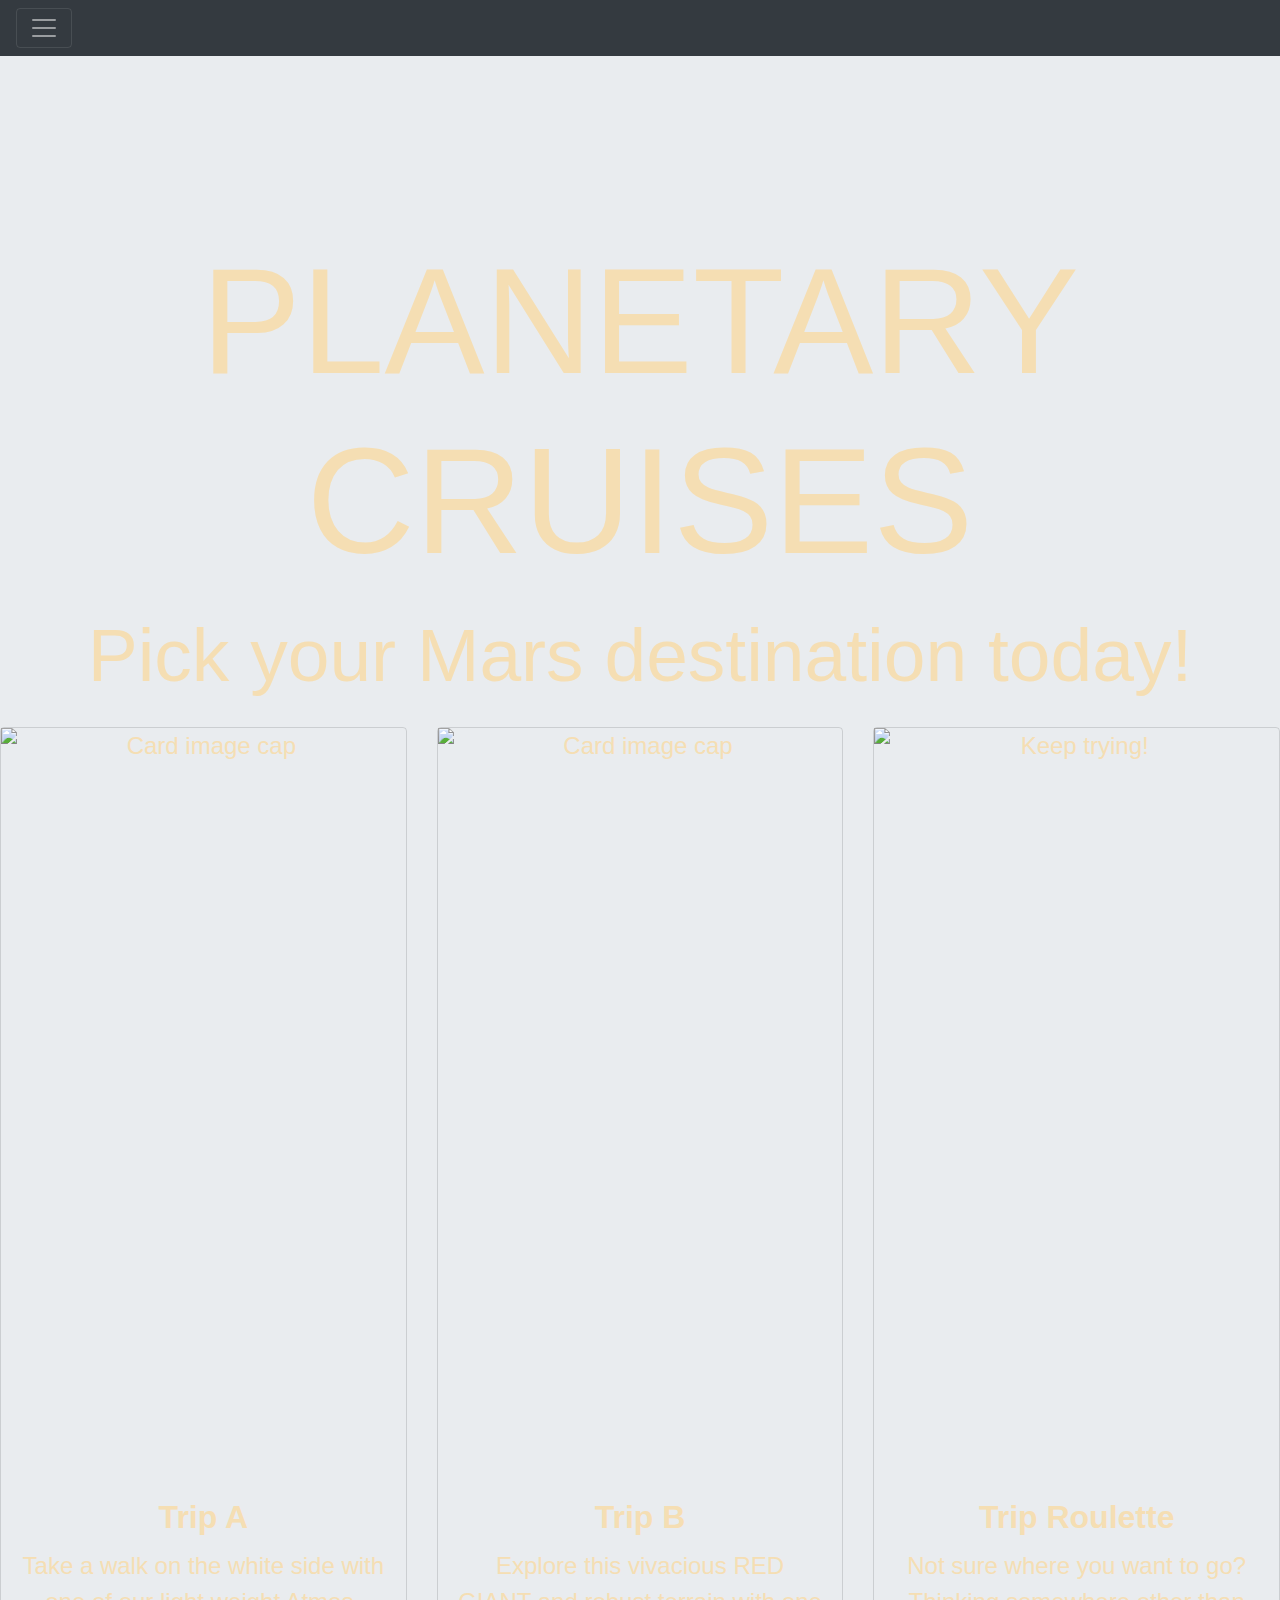
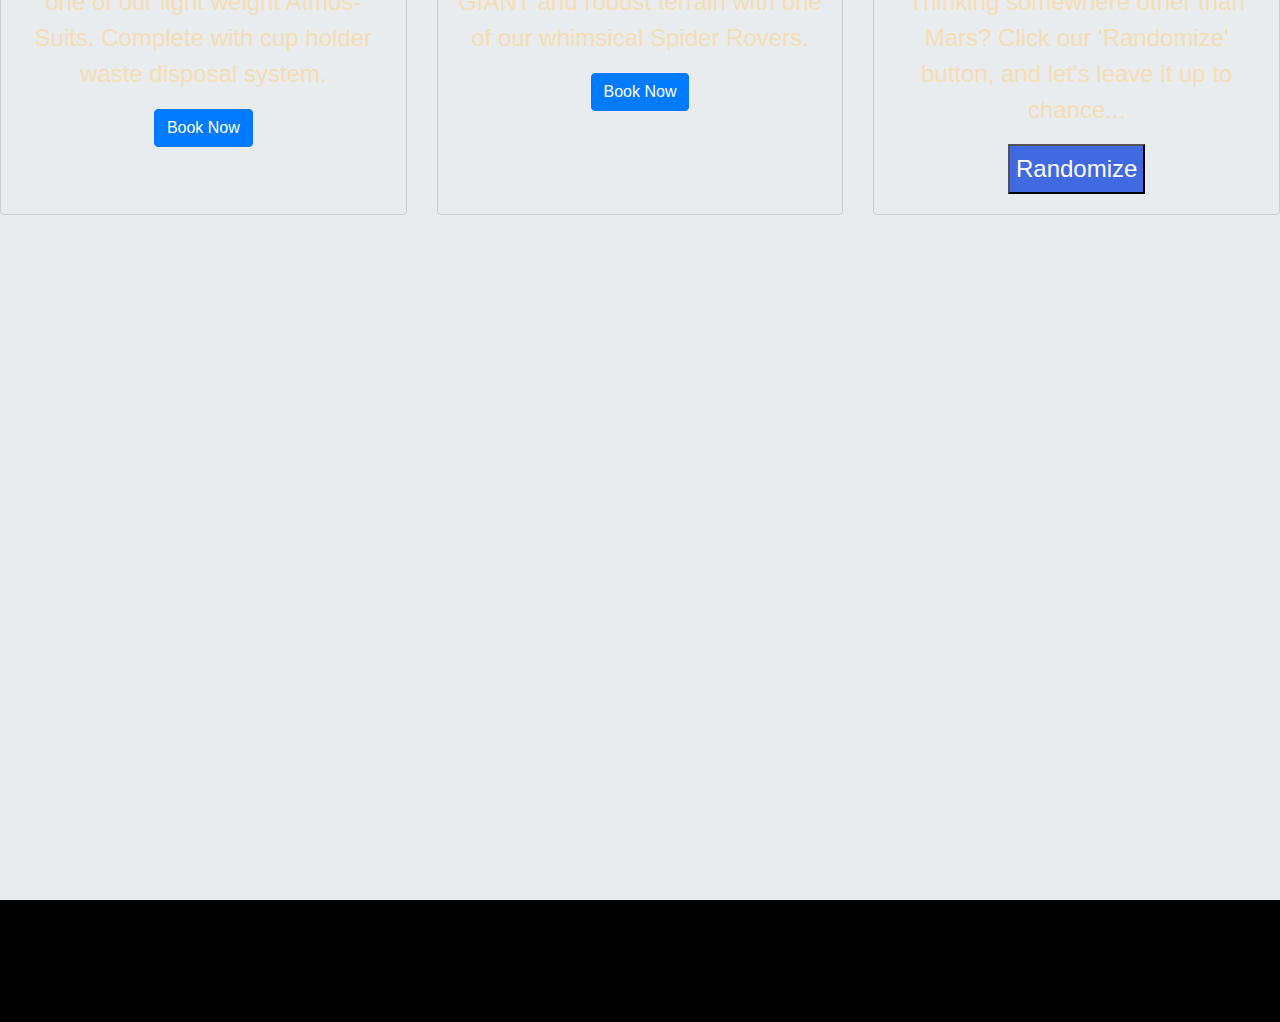
==== public/index.html @ 255950c7 "10/6" ====
<!DOCTYPE html>
<html lang="en">
<head>
    <meta charset="UTF-8">
    <meta name="viewport" content="width=device-width, initial-scale=1.0">
    <link rel="stylesheet" href="https://stackpath.bootstrapcdn.com/bootstrap/4.5.2/css/bootstrap.min.css" integrity="sha384-JcKb8q3iqJ61gNV9KGb8thSsNjpSL0n8PARn9HuZOnIxN0hoP+VmmDGMN5t9UJ0Z" crossorigin="anonymous">
    <link rel="stylesheet" href="./styles/main.css">
    <title>Document</title>
</head>
<body>
    <div class="jumbotron jumbotron-fluid">
        <div class="fixed-top">
            <div class="collapse" id="navbarToggleExternalContent">
              <div class="bg-dark p-4">
                <h5 class="text-white h1">ALL ABOARD PLANETARY CRUISES!</h5>
                <span class="text-muted">Your Martian adventure awaits... </span>
              </div>
            </div>
            <nav class="navbar navbar-dark bg-dark">
              <button class="navbar-toggler" type="button" data-toggle="collapse" data-target="#navbarToggleExternalContent" aria-controls="navbarToggleExternalContent" aria-expanded="false" aria-label="Toggle navigation">
                <span class="navbar-toggler-icon"></span>
              </button>
            </nav>
        </div>
        <div class="container">
          <h1 class="display-4">PLANETARY CRUISES</h1>
          <p class="lead">Pick your Mars destination today!</p>
        </div>
        
        <div class="card-deck">
            <div class="card">
              <img src="" class="cardLeft" alt="Card image cap">
              <div class="card-body">
                <h5 class="card-title">Trip A</h5>
                <p class="card-text">Take a walk on the white side with one of our light weight Atmos-Suits. Complete with cup holder waste disposal system. </p>
                <a href="./secondPage.html" class="btn btn-primary">Book Now</a>
              </div>
            </div>
            <div class="card">
              <img src="" class="cardMiddle" alt="Card image cap">
              <div class="card-body">
                <h5 class="card-title">Trip B</h5>
                <p class="card-text">Explore this vivacious RED GIANT and robust terrain with one of our whimsical Spider Rovers.</p>
                <p class="card-text"><small class="text-muted"></small></p>
                <a href="./secondPage.html" class="btn btn-primary">Book Now</a>
              </div>
            </div>
            <div class="card">
              <!-- <img src="https://apod.nasa.gov/apod/image/2010/m42HSO_gonzalez_960.jpg" class="cardRight" alt="Keep trying!" > -->
              <img src="" class="cardRight" alt="Keep trying!" >
              <div class="card-body">
                <h5 class="card-title">Trip Roulette</h5>
                <p class="card-text">Not sure where you want to go? Thinking somewhere other than Mars? Click our 'Randomize' button, and let's leave it up to chance...</p>
                <button class="randomizer">Randomize</button>
              </div>
            </div>
          </div>
          <iframe src='https://mars.nasa.gov/layout/embed/image/insightweather/' class='weather' width='100%' height='800'  scrolling='no' frameborder='0'></iframe>

    </div>

    




    <script src="https://code.jquery.com/jquery-3.5.1.slim.min.js" integrity="sha384-DfXdz2htPH0lsSSs5nCTpuj/zy4C+OGpamoFVy38MVBnE+IbbVYUew+OrCXaRkfj" crossorigin="anonymous"></script>
    <script src="https://cdn.jsdelivr.net/npm/popper.js@1.16.1/dist/umd/popper.min.js" integrity="sha384-9/reFTGAW83EW2RDu2S0VKaIzap3H66lZH81PoYlFhbGU+6BZp6G7niu735Sk7lN" crossorigin="anonymous"></script>
    <script src="https://stackpath.bootstrapcdn.com/bootstrap/4.5.2/js/bootstrap.min.js" integrity="sha384-B4gt1jrGC7Jh4AgTPSdUtOBvfO8shuf57BaghqFfPlYxofvL8/KUEfYiJOMMV+rV" crossorigin="anonymous"></script>
    <script src="./scripts/index.js"></script>
</body>
</html>
---- public/styles/main.css ----
body{
    background-color: black;

}

.jumbotron{ 
    background-image: url('https://apod.nasa.gov/apod/image/2010/SDO_2020Oct2_1024_0171.jpg');
    background-repeat: no-repeat;
    background-size: cover;
    height: 2500px;
    text-align: center;
    /* align-content: center; */
    

}

.fixed-top{
    text-align: center;
}

.display-4 {
    font-size: 150px;
    margin-top: 15%;
    color: wheat;

}


.lead {
    font-size: 75px;
    color: wheat;
}

.text-muted {
    font-size: 40px;
}

.randomizer {
    background-color: royalblue;
    color: white;
    height: 50px;
    font-size: x-large;
}

.cardRight {
    height: 750px;
}

.cardMiddle {
    height: 750px;
}

.cardLeft {
    height: 750px;
}

.card {
    background-color: transparent;
     font-size: x-large;
    color: wheat;
}

.card-title {
    font-weight: bolder;
    font-size: xx-large;
}
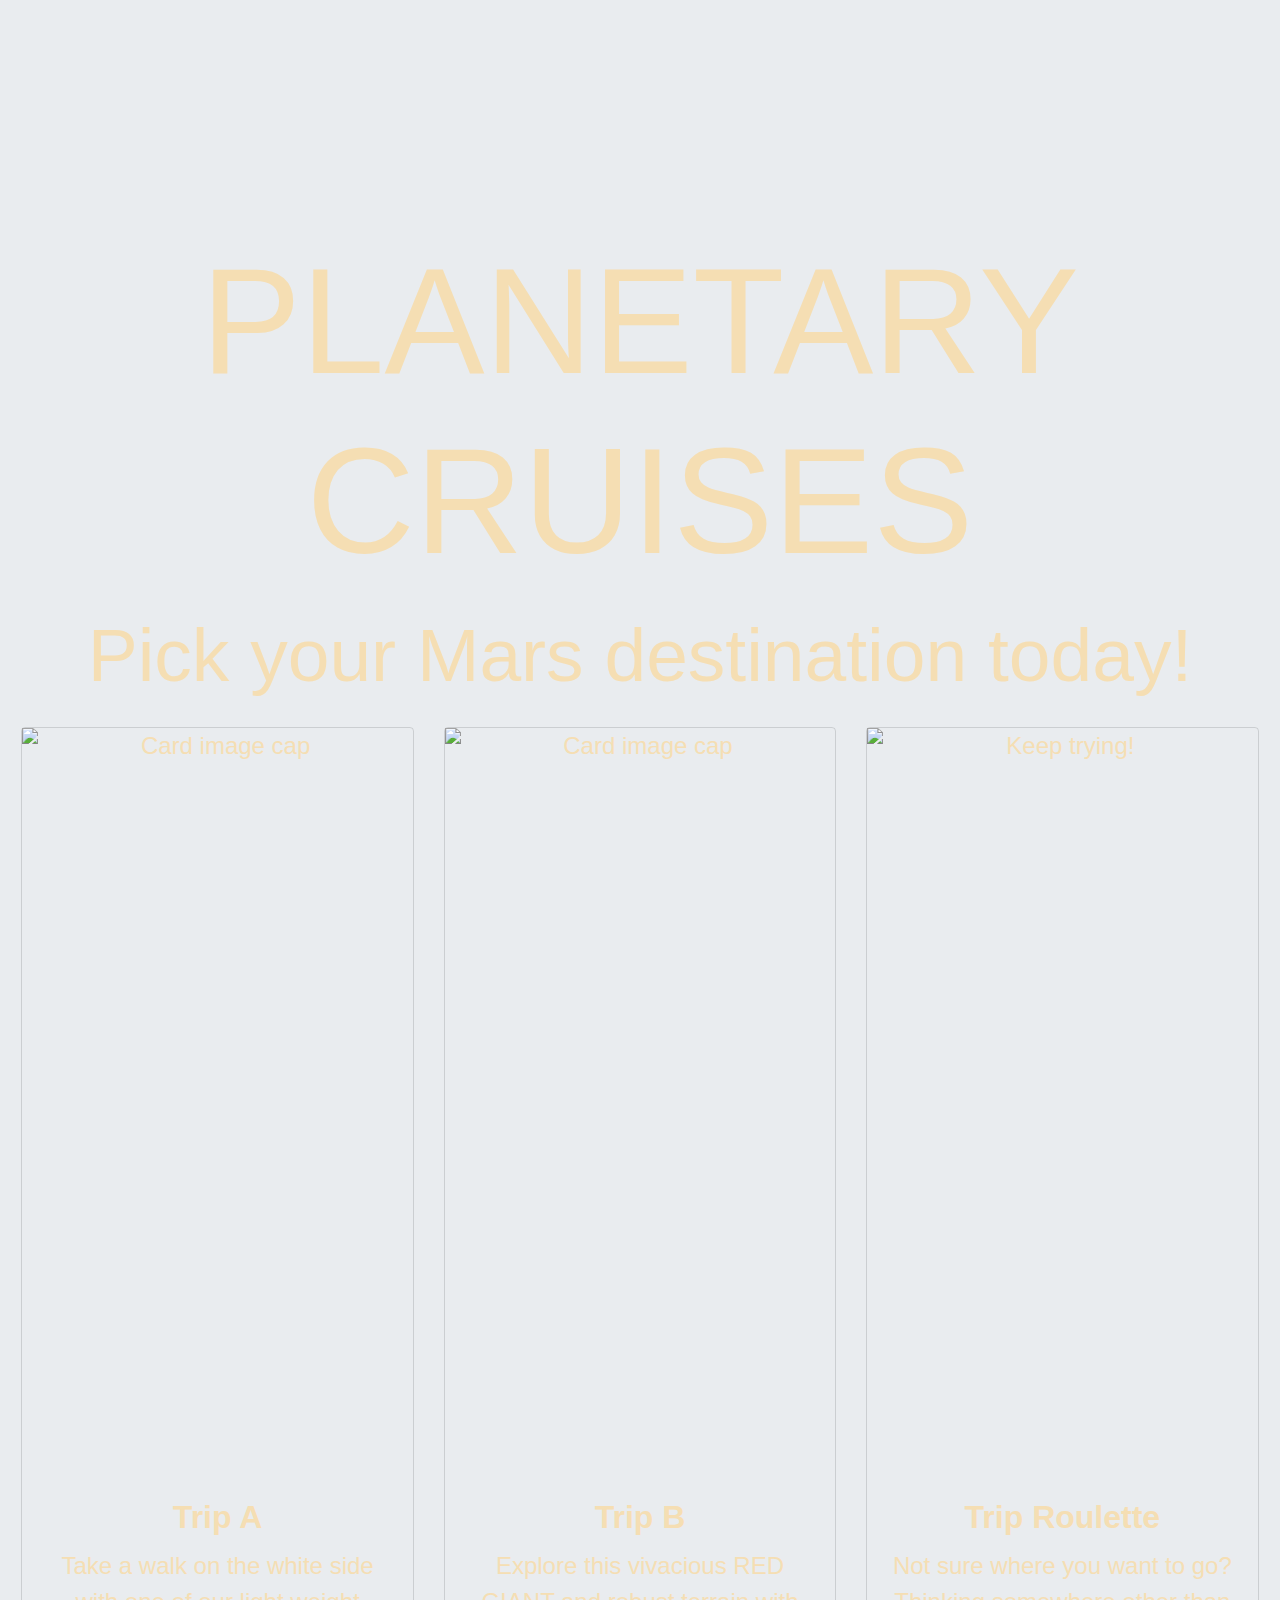
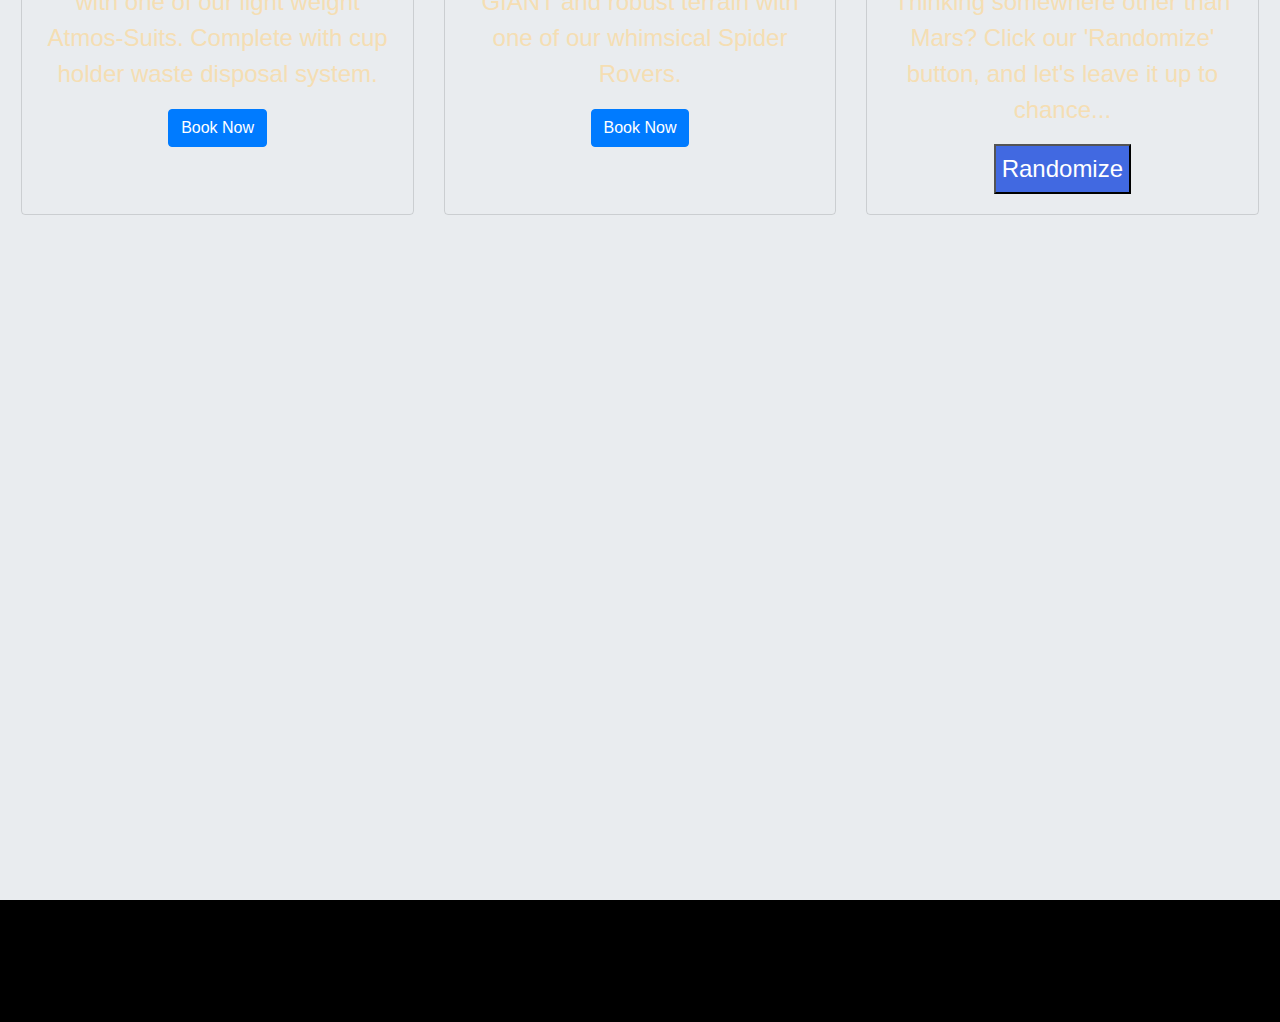
==== commit 698254ba: "margin problem fix" ====
--- a/public/index.html
+++ b/public/index.html
@@ -16,11 +16,11 @@
                 <span class="text-muted">Your Martian adventure awaits... </span>
               </div>
             </div>
-            <nav class="navbar navbar-dark bg-dark">
+            <!-- <nav class="navbar navbar-dark bg-dark">
               <button class="navbar-toggler" type="button" data-toggle="collapse" data-target="#navbarToggleExternalContent" aria-controls="navbarToggleExternalContent" aria-expanded="false" aria-label="Toggle navigation">
                 <span class="navbar-toggler-icon"></span>
               </button>
-            </nav>
+            </nav> -->
         </div>
         <div class="container">
           <h1 class="display-4">PLANETARY CRUISES</h1>
@@ -45,7 +45,7 @@
                 <a href="./secondPage.html" class="btn btn-primary">Book Now</a>
               </div>
             </div>
-            <div class="card">
+            <div class="card card3">
               <!-- <img src="https://apod.nasa.gov/apod/image/2010/m42HSO_gonzalez_960.jpg" class="cardRight" alt="Keep trying!" > -->
               <img src="" class="cardRight" alt="Keep trying!" >
               <div class="card-body">
--- a/public/styles/main.css
+++ b/public/styles/main.css
@@ -8,6 +8,7 @@
     background-image: url('https://apod.nasa.gov/apod/image/2010/SDO_2020Oct2_1024_0171.jpg');
     background-repeat: no-repeat;
     background-size: cover;
+    width: 100%;
     height: 2500px;
     text-align: center;
     /* align-content: center; */
@@ -66,3 +67,7 @@
     font-size: xx-large;
 }
 
+.card-deck {
+    width: 99%;
+    margin-left: .5%;
+}    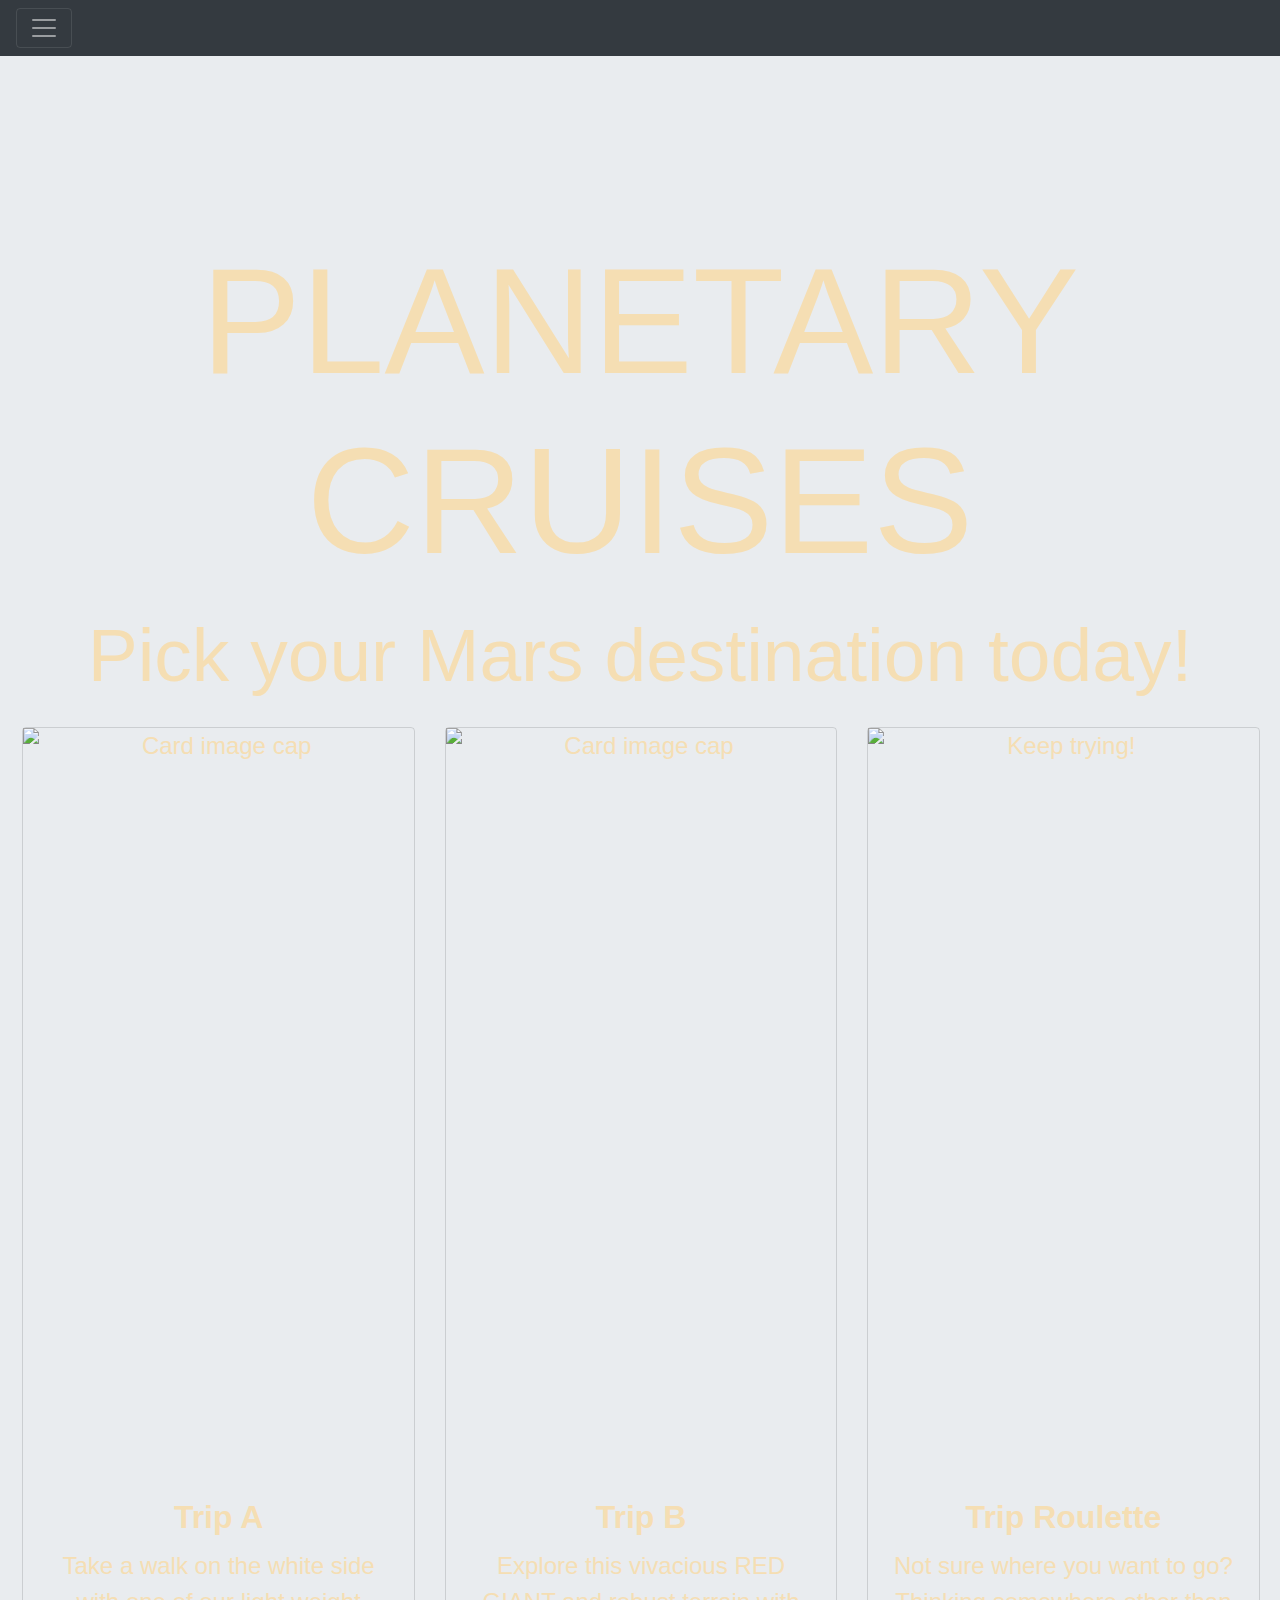
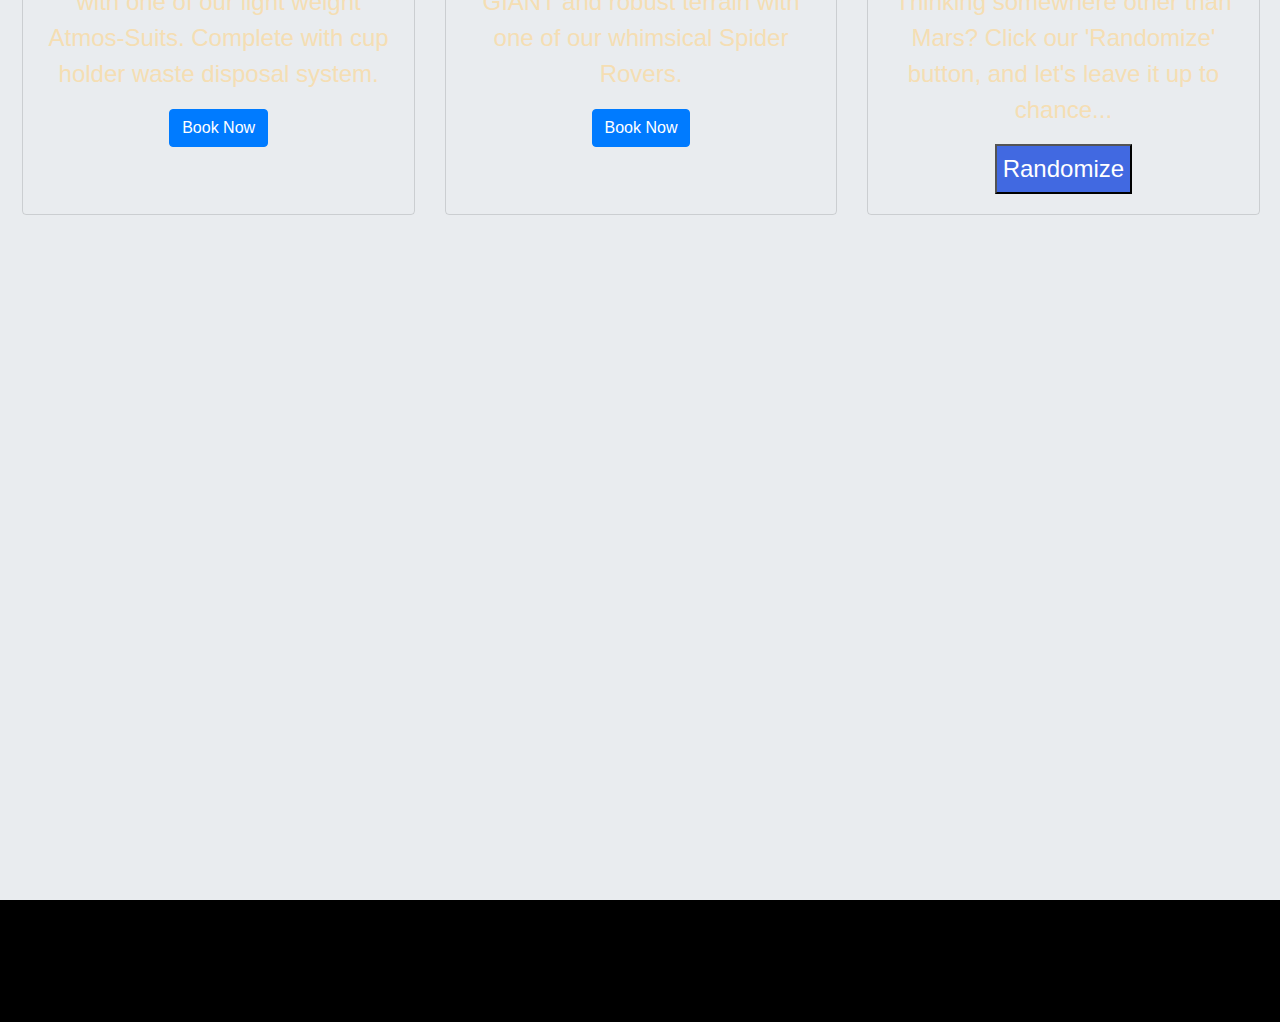
==== commit 89d0e32f: "1" ====
--- a/public/index.html
+++ b/public/index.html
@@ -16,11 +16,11 @@
                 <span class="text-muted">Your Martian adventure awaits... </span>
               </div>
             </div>
-            <!-- <nav class="navbar navbar-dark bg-dark">
+            <nav class="navbar navbar-dark bg-dark">
               <button class="navbar-toggler" type="button" data-toggle="collapse" data-target="#navbarToggleExternalContent" aria-controls="navbarToggleExternalContent" aria-expanded="false" aria-label="Toggle navigation">
                 <span class="navbar-toggler-icon"></span>
               </button>
-            </nav> -->
+            </nav>
         </div>
         <div class="container">
           <h1 class="display-4">PLANETARY CRUISES</h1>
--- a/public/styles/main.css
+++ b/public/styles/main.css
@@ -8,6 +8,7 @@
     background-image: url('https://apod.nasa.gov/apod/image/2010/SDO_2020Oct2_1024_0171.jpg');
     background-repeat: no-repeat;
     background-size: cover;
+    background: center
     width: 100%;
     height: 2500px;
     text-align: center;
@@ -69,5 +70,5 @@
 
 .card-deck {
     width: 99%;
-    margin-left: .5%;
+    margin-left: .58%;
 }    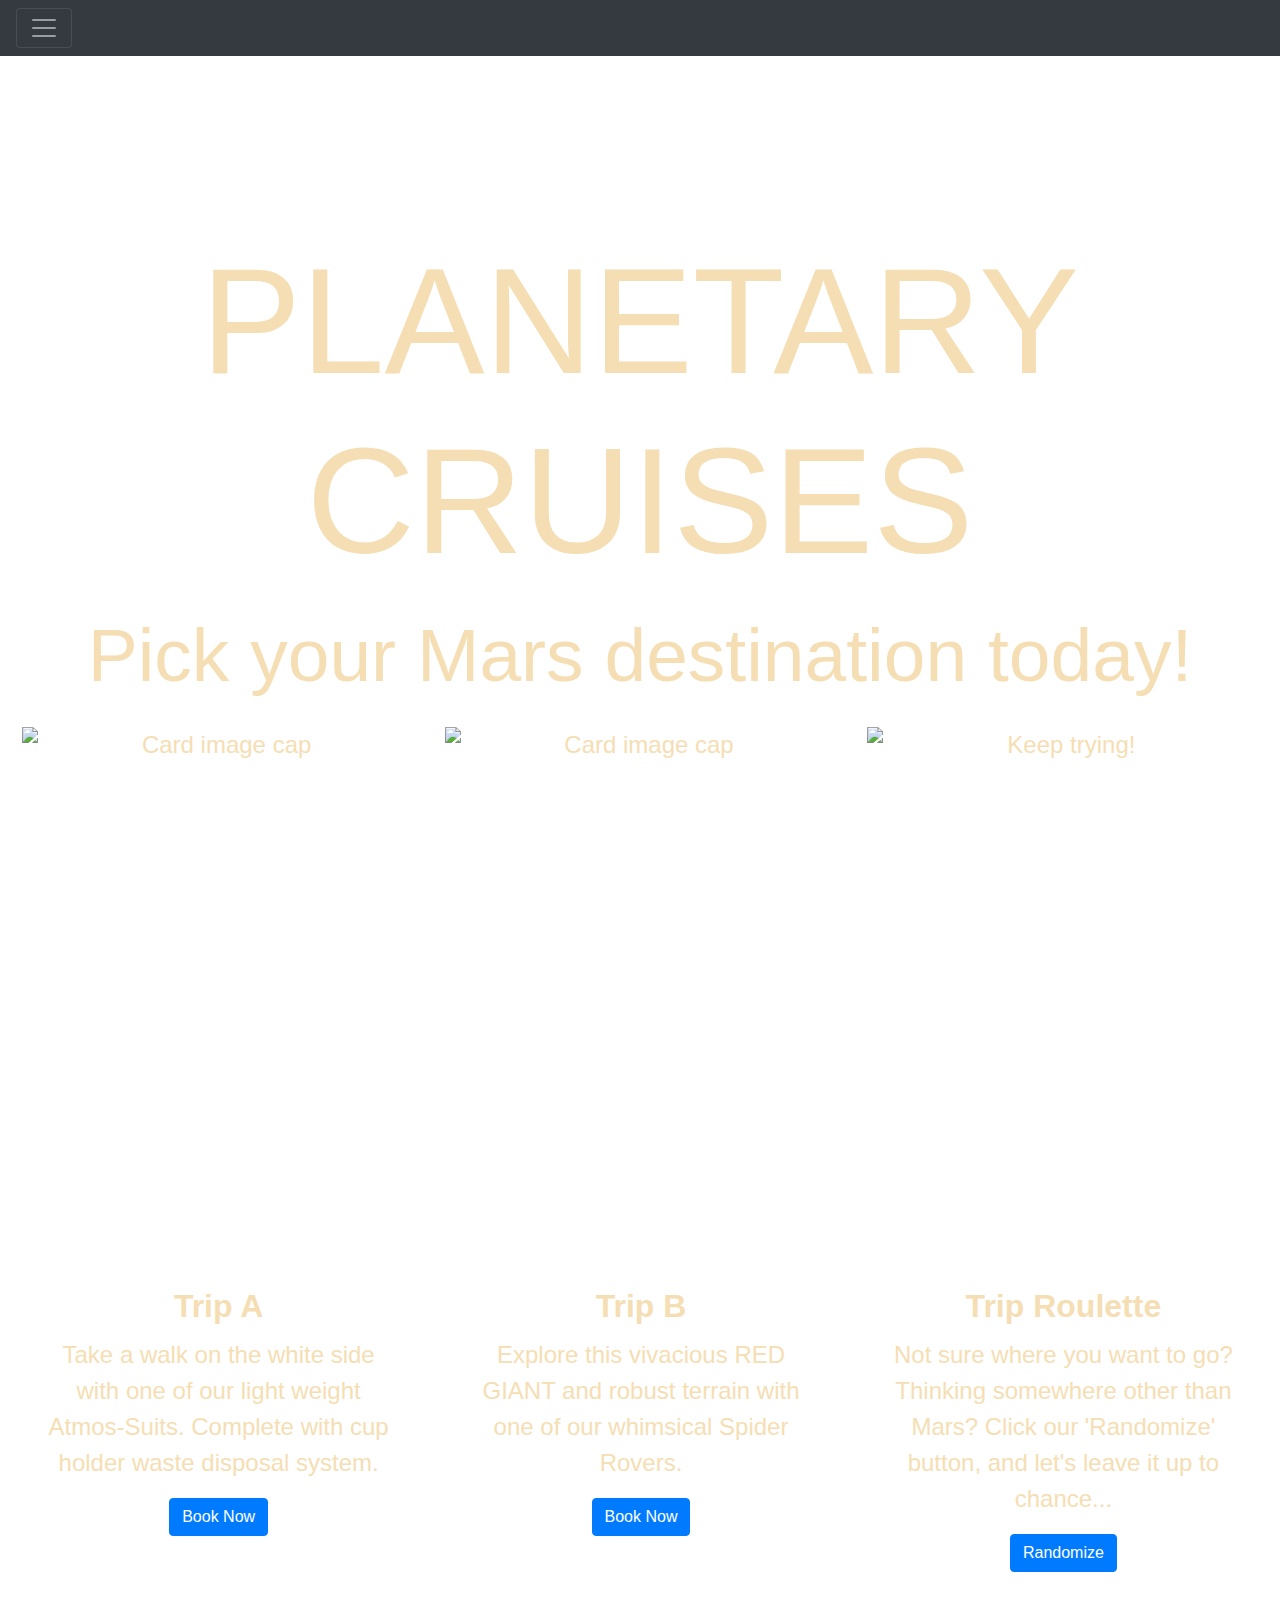
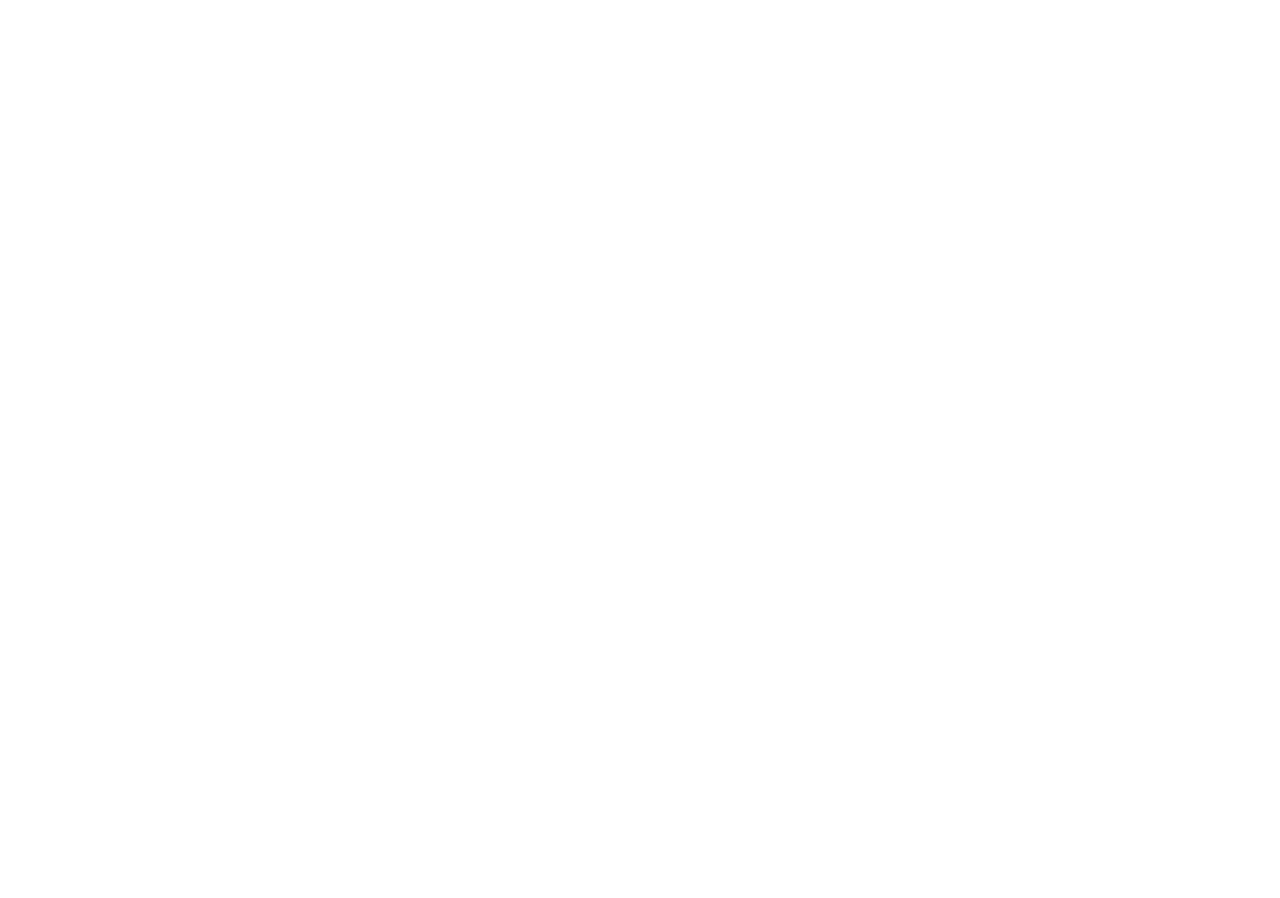
==== commit d5288926: "21" ====
--- a/public/index.html
+++ b/public/index.html
@@ -51,7 +51,7 @@
               <div class="card-body">
                 <h5 class="card-title">Trip Roulette</h5>
                 <p class="card-text">Not sure where you want to go? Thinking somewhere other than Mars? Click our 'Randomize' button, and let's leave it up to chance...</p>
-                <button class="randomizer">Randomize</button>
+                <button class="randomizer btn btn-primary">Randomize</button>
               </div>
             </div>
           </div>
--- a/public/styles/main.css
+++ b/public/styles/main.css
@@ -1,19 +1,20 @@
 
 body{
-    background-color: black;
+    background-image: url('https://apod.nasa.gov/apod/image/2010/SDO_2020Oct2_1024_0171.jpg');
+    background-repeat: no-repeat;
+    background-size: cover;
+    /* background: center */
+    width: 100%;
+    height: 100vh;
+    text-align: center;
+    /* align-content: center; */
+    
 
 }
 
 .jumbotron{ 
-    background-image: url('https://apod.nasa.gov/apod/image/2010/SDO_2020Oct2_1024_0171.jpg');
-    background-repeat: no-repeat;
-    background-size: cover;
-    background: center
-    width: 100%;
-    height: 2500px;
-    text-align: center;
-    /* align-content: center; */
-    
+   background-color: transparent;
+   
 
 }
 
@@ -39,28 +40,28 @@
 }
 
 .randomizer {
-    background-color: royalblue;
-    color: white;
-    height: 50px;
-    font-size: x-large;
+    
+    
 }
 
 .cardRight {
-    height: 750px;
+    height: 60%;
 }
 
 .cardMiddle {
-    height: 750px;
+    height: 60%;
 }
 
 .cardLeft {
-    height: 750px;
+    height: 60%;
 }
 
 .card {
     background-color: transparent;
      font-size: x-large;
     color: wheat;
+    max-height: 900px;
+    border: none;
 }
 
 .card-title {
@@ -70,5 +71,7 @@
 
 .card-deck {
     width: 99%;
+    height: 900px;
     margin-left: .58%;
+    border: none;
 }    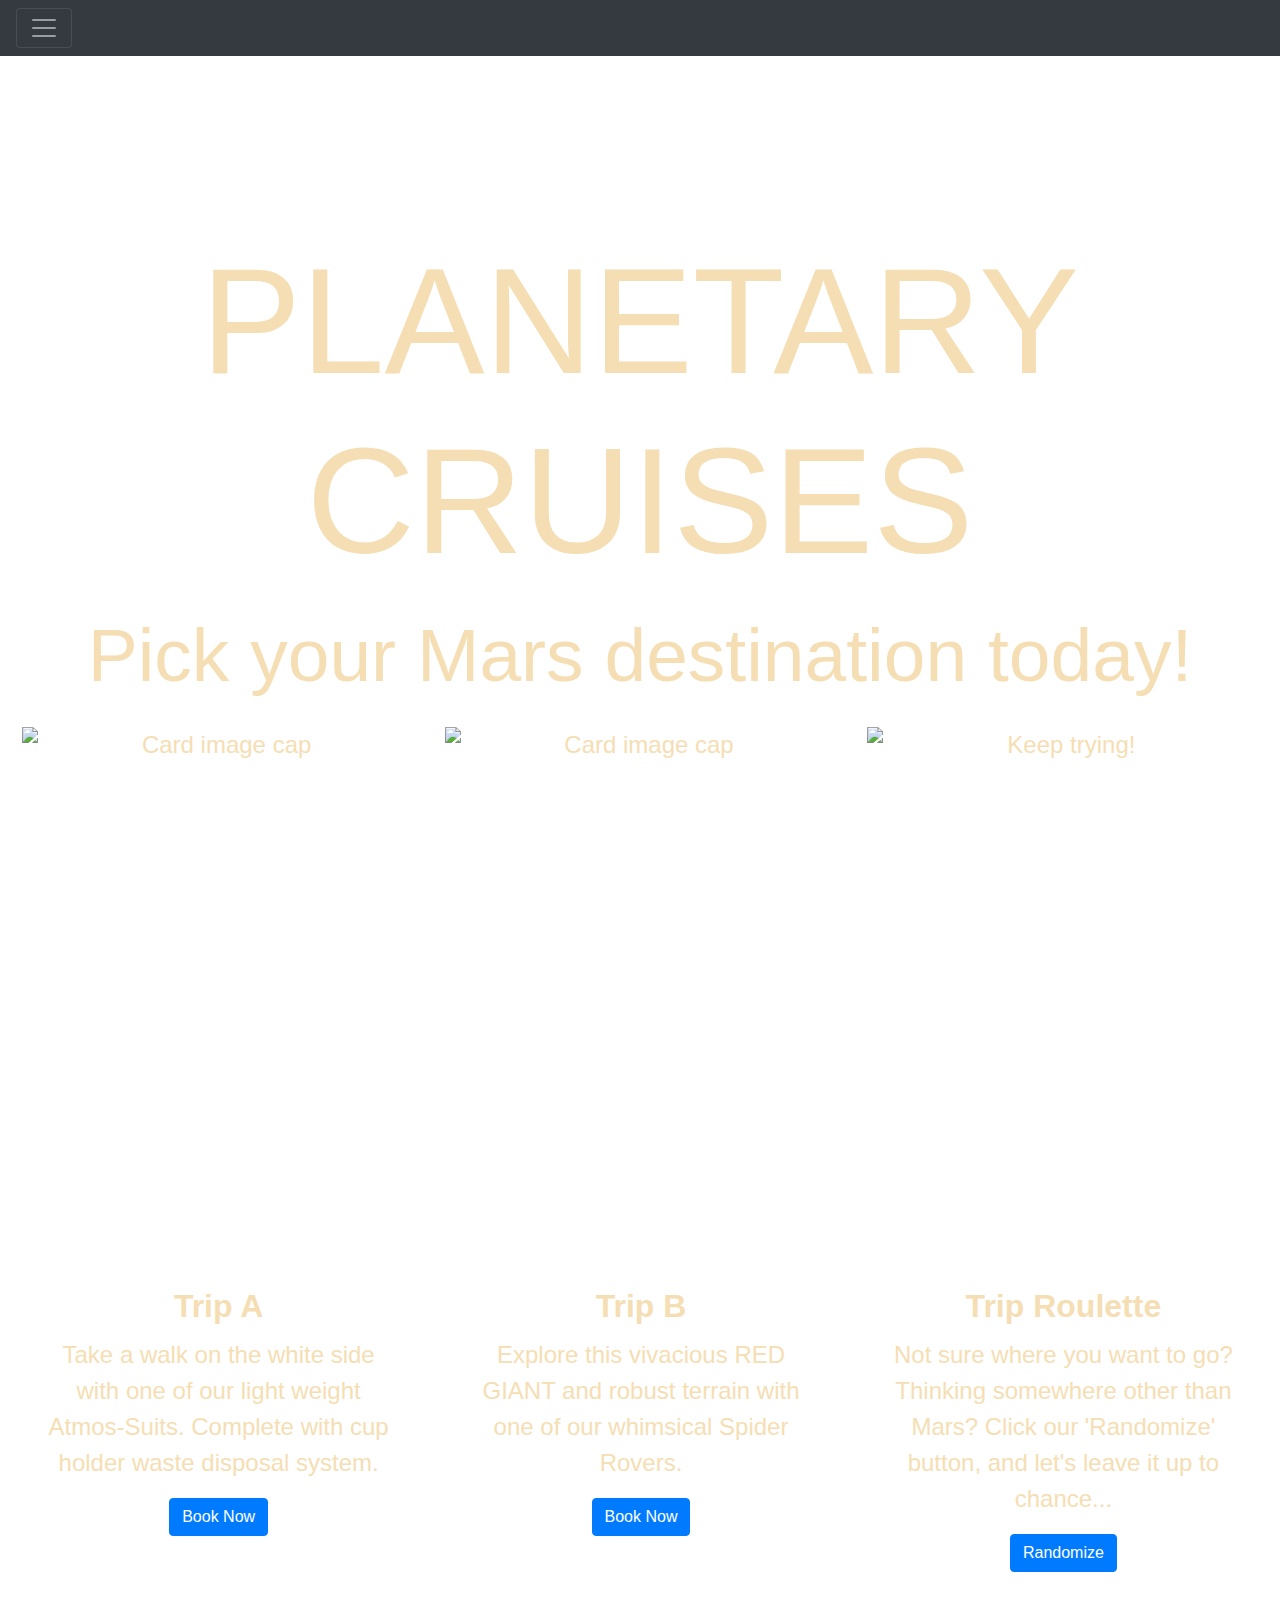
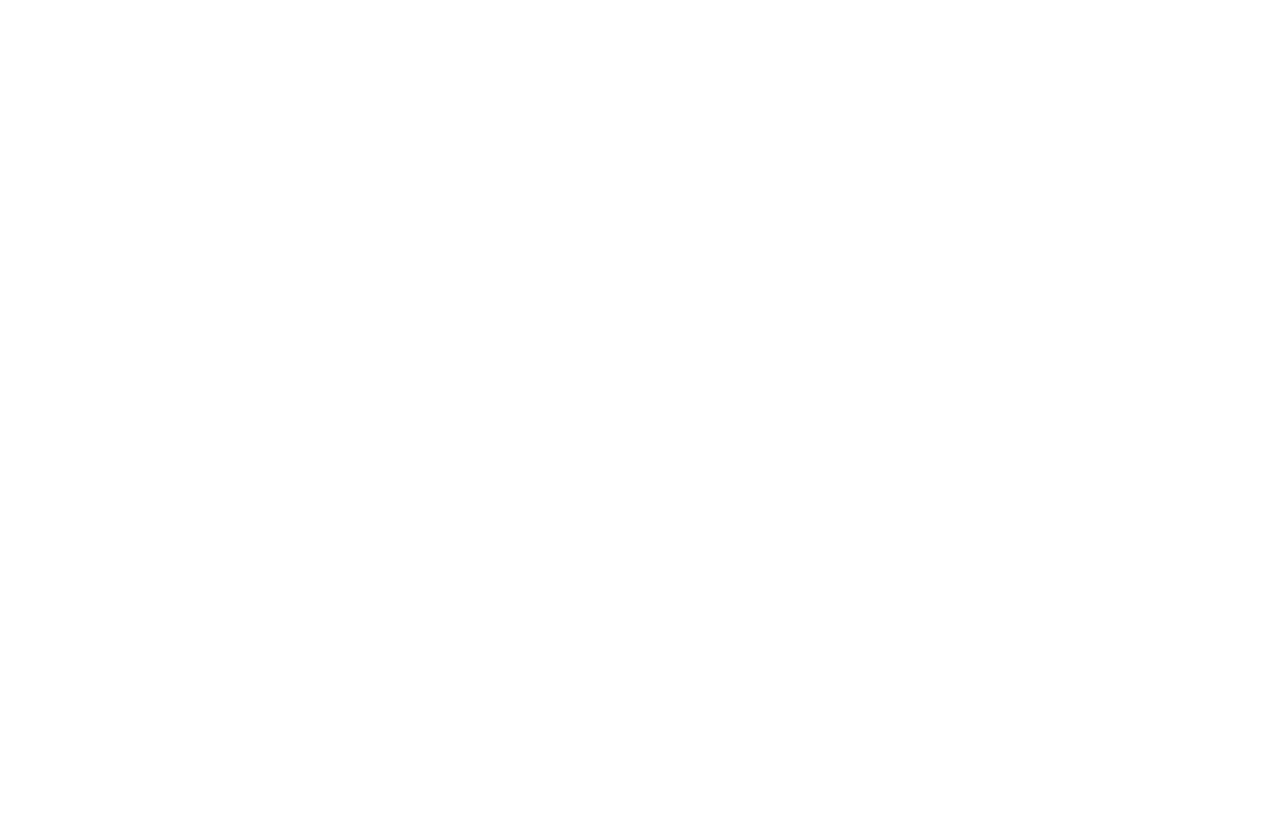
==== commit 1a233bc2: "yep" ====
--- a/public/index.html
+++ b/public/index.html
@@ -55,7 +55,7 @@
               </div>
             </div>
           </div>
-          <iframe src='https://mars.nasa.gov/layout/embed/image/insightweather/' class='weather' width='100%' height='800'  scrolling='no' frameborder='0'></iframe>
+          <iframe src='https://mars.nasa.gov/layout/embed/image/insightweather/'  width='100%' height='800'  scrolling='no' frameborder='0'></iframe>
 
     </div>
 
--- a/public/styles/main.css
+++ b/public/styles/main.css
@@ -1,19 +1,22 @@
 
 body{
-    background-image: url('https://apod.nasa.gov/apod/image/2010/SDO_2020Oct2_1024_0171.jpg');
-    background-repeat: no-repeat;
-    background-size: cover;
-    /* background: center */
-    width: 100%;
-    height: 100vh;
-    text-align: center;
-    /* align-content: center; */
+   background-color: transparent;
     
 
 }
 
 .jumbotron{ 
    background-color: transparent;
+   background-image: url('https://apod.nasa.gov/apod/image/2010/SDO_2020Oct2_1024_0171.jpg');
+   background-repeat: no-repeat;
+   background-size: cover;
+   /* background: center */
+   width: 100%;
+   height: 100vh;
+   text-align: center;
+   /* align-content: center; */
+   
+
    
 
 }
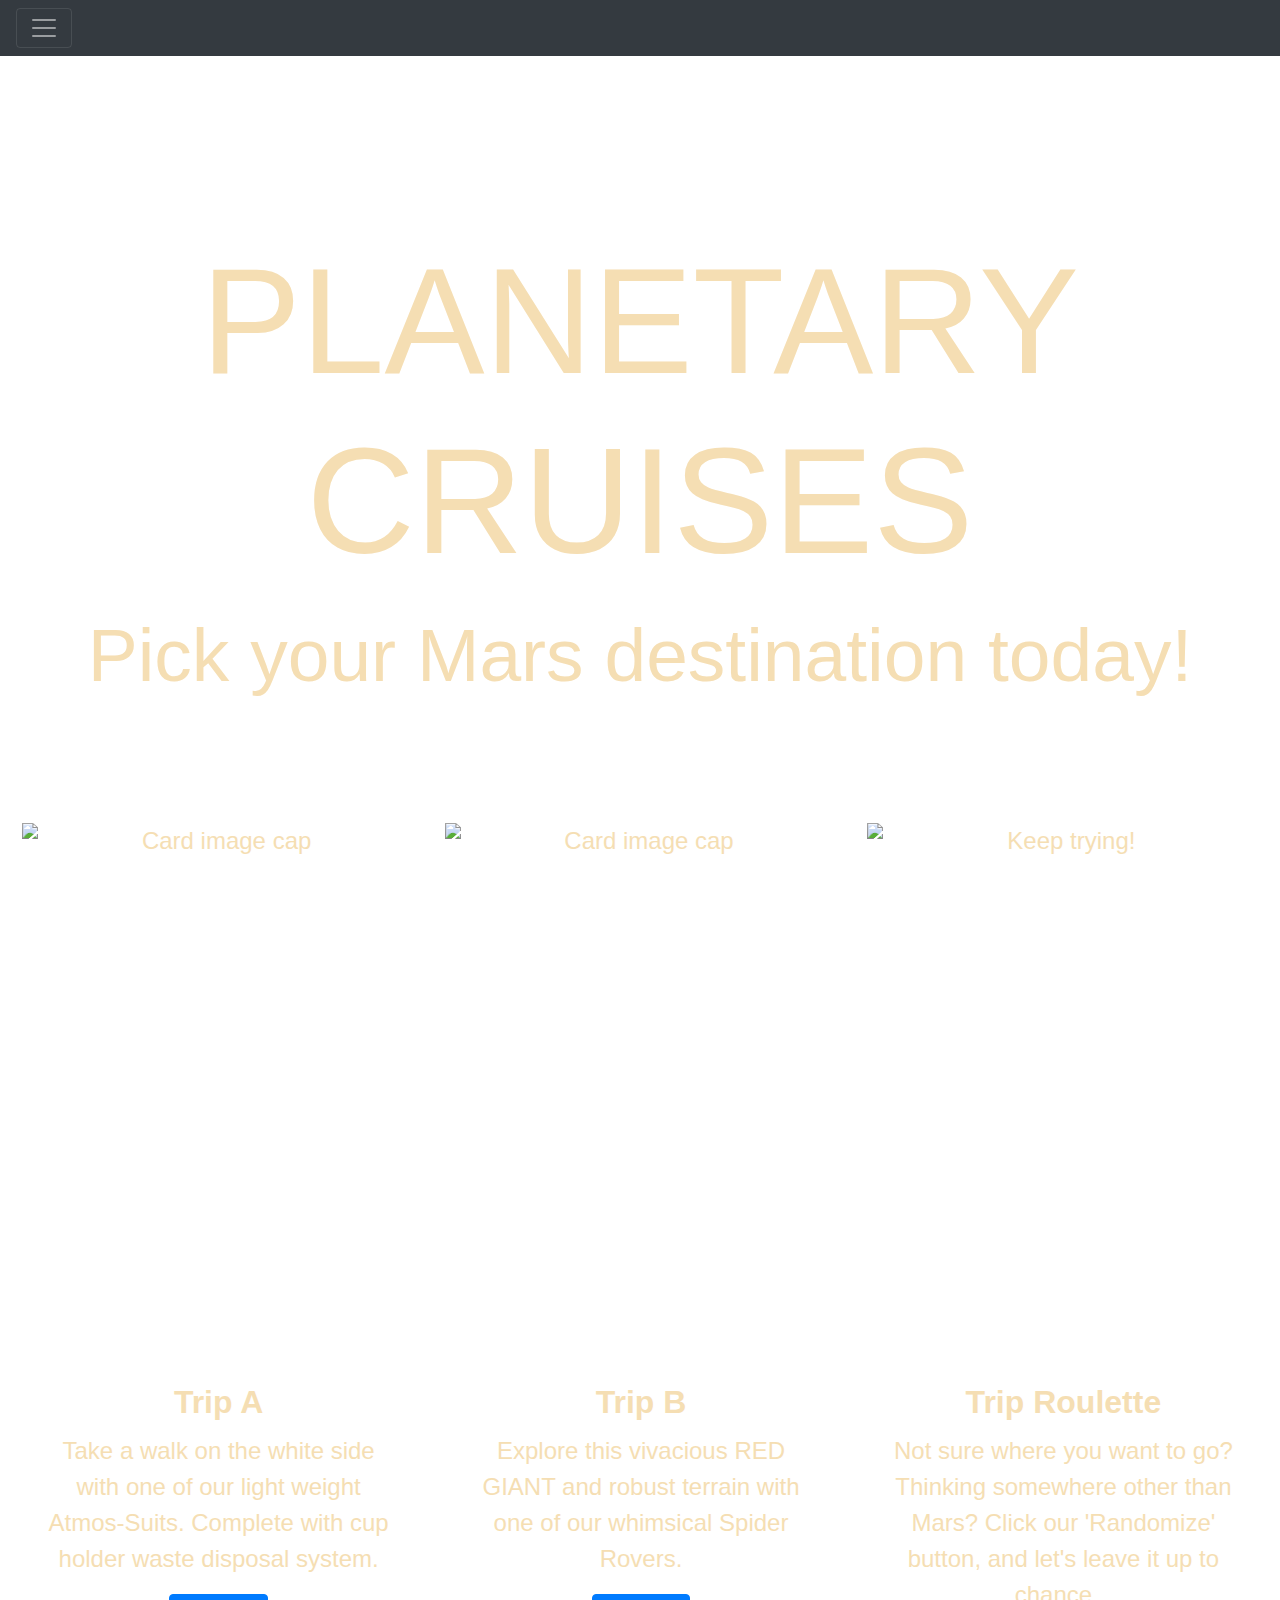
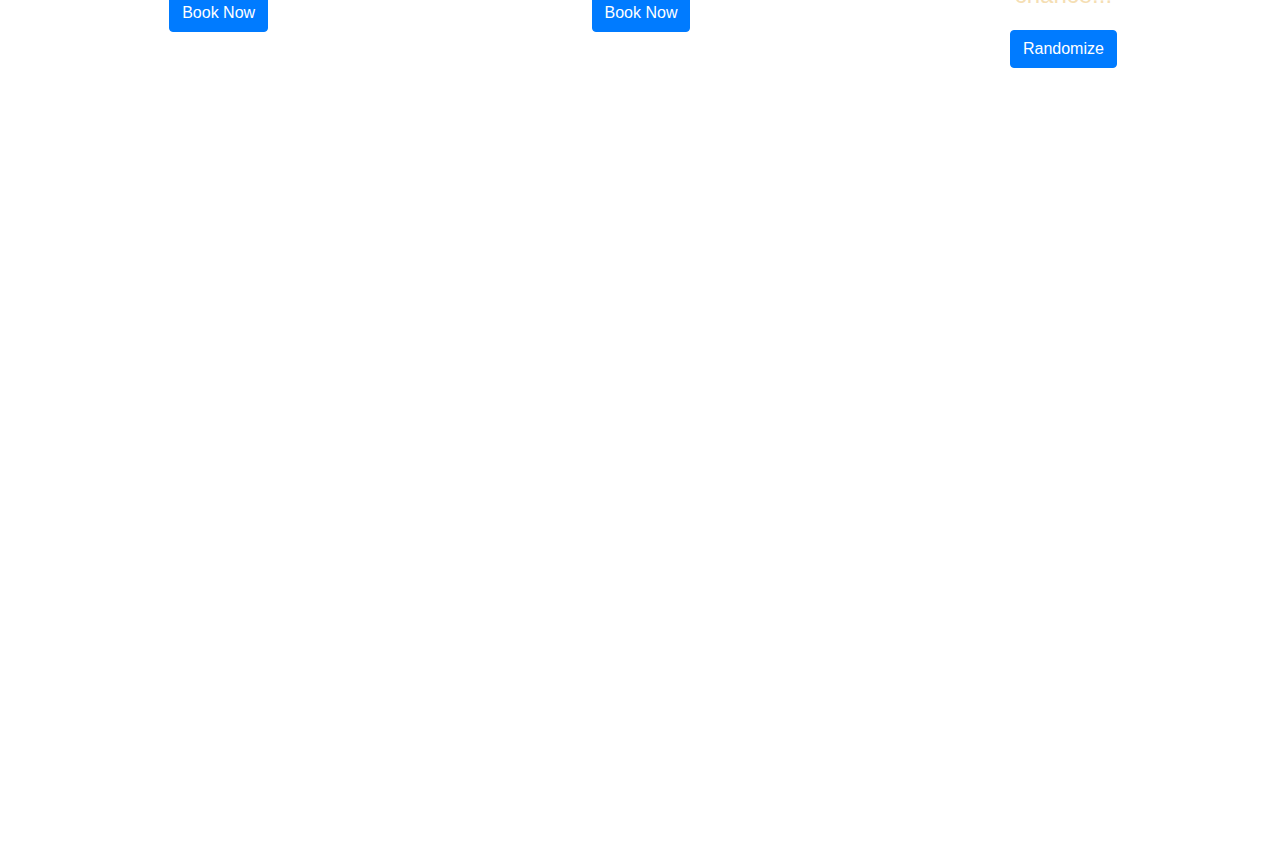
==== commit 7532329f: "poop" ====
--- a/public/index.html
+++ b/public/index.html
@@ -8,57 +8,62 @@
     <title>Document</title>
 </head>
 <body>
-    <div class="jumbotron jumbotron-fluid">
-        <div class="fixed-top">
-            <div class="collapse" id="navbarToggleExternalContent">
-              <div class="bg-dark p-4">
-                <h5 class="text-white h1">ALL ABOARD PLANETARY CRUISES!</h5>
-                <span class="text-muted">Your Martian adventure awaits... </span>
-              </div>
-            </div>
-            <nav class="navbar navbar-dark bg-dark">
-              <button class="navbar-toggler" type="button" data-toggle="collapse" data-target="#navbarToggleExternalContent" aria-controls="navbarToggleExternalContent" aria-expanded="false" aria-label="Toggle navigation">
-                <span class="navbar-toggler-icon"></span>
-              </button>
-            </nav>
+    
+    
+    <div class="fixed-top">
+      <div class="collapse" id="navbarToggleExternalContent">
+        <div class="bg-dark p-4">
+          <h5 class="text-white h1">ALL ABOARD PLANETARY CRUISES!</h5>
+          <span class="text-muted">Your Martian adventure awaits... </span>
         </div>
-        <div class="container">
-          <h1 class="display-4">PLANETARY CRUISES</h1>
-          <p class="lead">Pick your Mars destination today!</p>
-        </div>
-        
-        <div class="card-deck">
-            <div class="card">
-              <img src="" class="cardLeft" alt="Card image cap">
-              <div class="card-body">
-                <h5 class="card-title">Trip A</h5>
-                <p class="card-text">Take a walk on the white side with one of our light weight Atmos-Suits. Complete with cup holder waste disposal system. </p>
-                <a href="./secondPage.html" class="btn btn-primary">Book Now</a>
-              </div>
-            </div>
-            <div class="card">
-              <img src="" class="cardMiddle" alt="Card image cap">
-              <div class="card-body">
-                <h5 class="card-title">Trip B</h5>
-                <p class="card-text">Explore this vivacious RED GIANT and robust terrain with one of our whimsical Spider Rovers.</p>
-                <p class="card-text"><small class="text-muted"></small></p>
-                <a href="./secondPage.html" class="btn btn-primary">Book Now</a>
-              </div>
-            </div>
-            <div class="card card3">
-              <!-- <img src="https://apod.nasa.gov/apod/image/2010/m42HSO_gonzalez_960.jpg" class="cardRight" alt="Keep trying!" > -->
-              <img src="" class="cardRight" alt="Keep trying!" >
-              <div class="card-body">
-                <h5 class="card-title">Trip Roulette</h5>
-                <p class="card-text">Not sure where you want to go? Thinking somewhere other than Mars? Click our 'Randomize' button, and let's leave it up to chance...</p>
-                <button class="randomizer btn btn-primary">Randomize</button>
-              </div>
-            </div>
-          </div>
-          <iframe src='https://mars.nasa.gov/layout/embed/image/insightweather/'  width='100%' height='800'  scrolling='no' frameborder='0'></iframe>
-
+      </div>
+      <nav class="navbar navbar-dark bg-dark">
+        <button class="navbar-toggler" type="button" data-toggle="collapse" data-target="#navbarToggleExternalContent" aria-controls="navbarToggleExternalContent" aria-expanded="false" aria-label="Toggle navigation">
+          <span class="navbar-toggler-icon"></span>
+        </button>
+      </nav>
     </div>
 
+    <div class="jumbotron jumbotron-fluid">  
+      <div class="container">
+        <h1 class="display-4">PLANETARY CRUISES</h1>
+        <p class="lead">Pick your Mars destination today!</p>
+      </div>
+    </div>
+
+    
+      <div class="card-deck">
+        <div class="card">
+          <img src="" class="cardLeft" alt="Card image cap">
+          <div class="card-body">
+            <h5 class="card-title">Trip A</h5>
+            <p class="card-text">Take a walk on the white side with one of our light weight Atmos-Suits. Complete with cup holder waste disposal system. </p>
+            <a href="./secondPage.html" class="btn btn-primary">Book Now</a>
+          </div>
+        </div>
+        <div class="card">
+          <img src="" class="cardMiddle" alt="Card image cap">
+          <div class="card-body">
+            <h5 class="card-title">Trip B</h5>
+            <p class="card-text">Explore this vivacious RED GIANT and robust terrain with one of our whimsical Spider Rovers.</p>
+            <p class="card-text"><small class="text-muted"></small></p>
+            <a href="./secondPage.html" class="btn btn-primary">Book Now</a>
+          </div>
+        </div>
+        <div class="card card3">
+          <!-- <img src="https://apod.nasa.gov/apod/image/2010/m42HSO_gonzalez_960.jpg" class="cardRight" alt="Keep trying!" > -->
+          <img src="" class="cardRight" alt="Keep trying!" >
+          <div class="card-body">
+            <h5 class="card-title">Trip Roulette</h5>
+            <p class="card-text">Not sure where you want to go? Thinking somewhere other than Mars? Click our 'Randomize' button, and let's leave it up to chance...</p>
+            <button class="randomizer btn btn-primary">Randomize</button>
+          </div>
+        </div>
+      </div>
+
+    
+      <iframe src='https://mars.nasa.gov/layout/embed/image/insightweather/'  width='100%' height='720'  scrolling='no' frameborder='0'></iframe>
+    
     
 
 
--- a/public/styles/main.css
+++ b/public/styles/main.css
@@ -1,20 +1,33 @@
 
 body{
-   background-color: transparent;
-    
+   /* background-color: transparent; */
+   
+   background-image: url('https://apod.nasa.gov/apod/image/2010/SDO_2020Oct2_1024_0171.jpg');
+   background-repeat: no-repeat;
+   background-size: cover;
+   background-position: center;
+   width: 100%;
+   height: auto;
+   text-align: center;
+   
+   
+
+   
+   
 
 }
 
 .jumbotron{ 
-   background-color: transparent;
+    background-color:transparent;
+   /* background-color: transparent;
    background-image: url('https://apod.nasa.gov/apod/image/2010/SDO_2020Oct2_1024_0171.jpg');
    background-repeat: no-repeat;
    background-size: cover;
    /* background: center */
-   width: 100%;
+   /* width: 100%;
    height: 100vh;
    text-align: center;
-   /* align-content: center; */
+   align-content: center; */ 
    
 
    
@@ -48,15 +61,24 @@
 }
 
 .cardRight {
-    height: 60%;
+    /* height: 60%; */
+    max-width:100%;
+    min-height: 60%;
+    max-height: 60%;
 }
 
 .cardMiddle {
-    height: 60%;
+    /* height: 60%; */
+    max-width:100%;
+    min-height: 60%;
+    max-height: 60%;
 }
 
 .cardLeft {
-    height: 60%;
+    /* height: 60%; */
+    max-width:100%;
+    min-height: 60%;
+    max-height: 60%;
 }
 
 .card {
@@ -77,4 +99,9 @@
     height: 900px;
     margin-left: .58%;
     border: none;
-}    +    
+}    
+
+.mars {
+    
+}